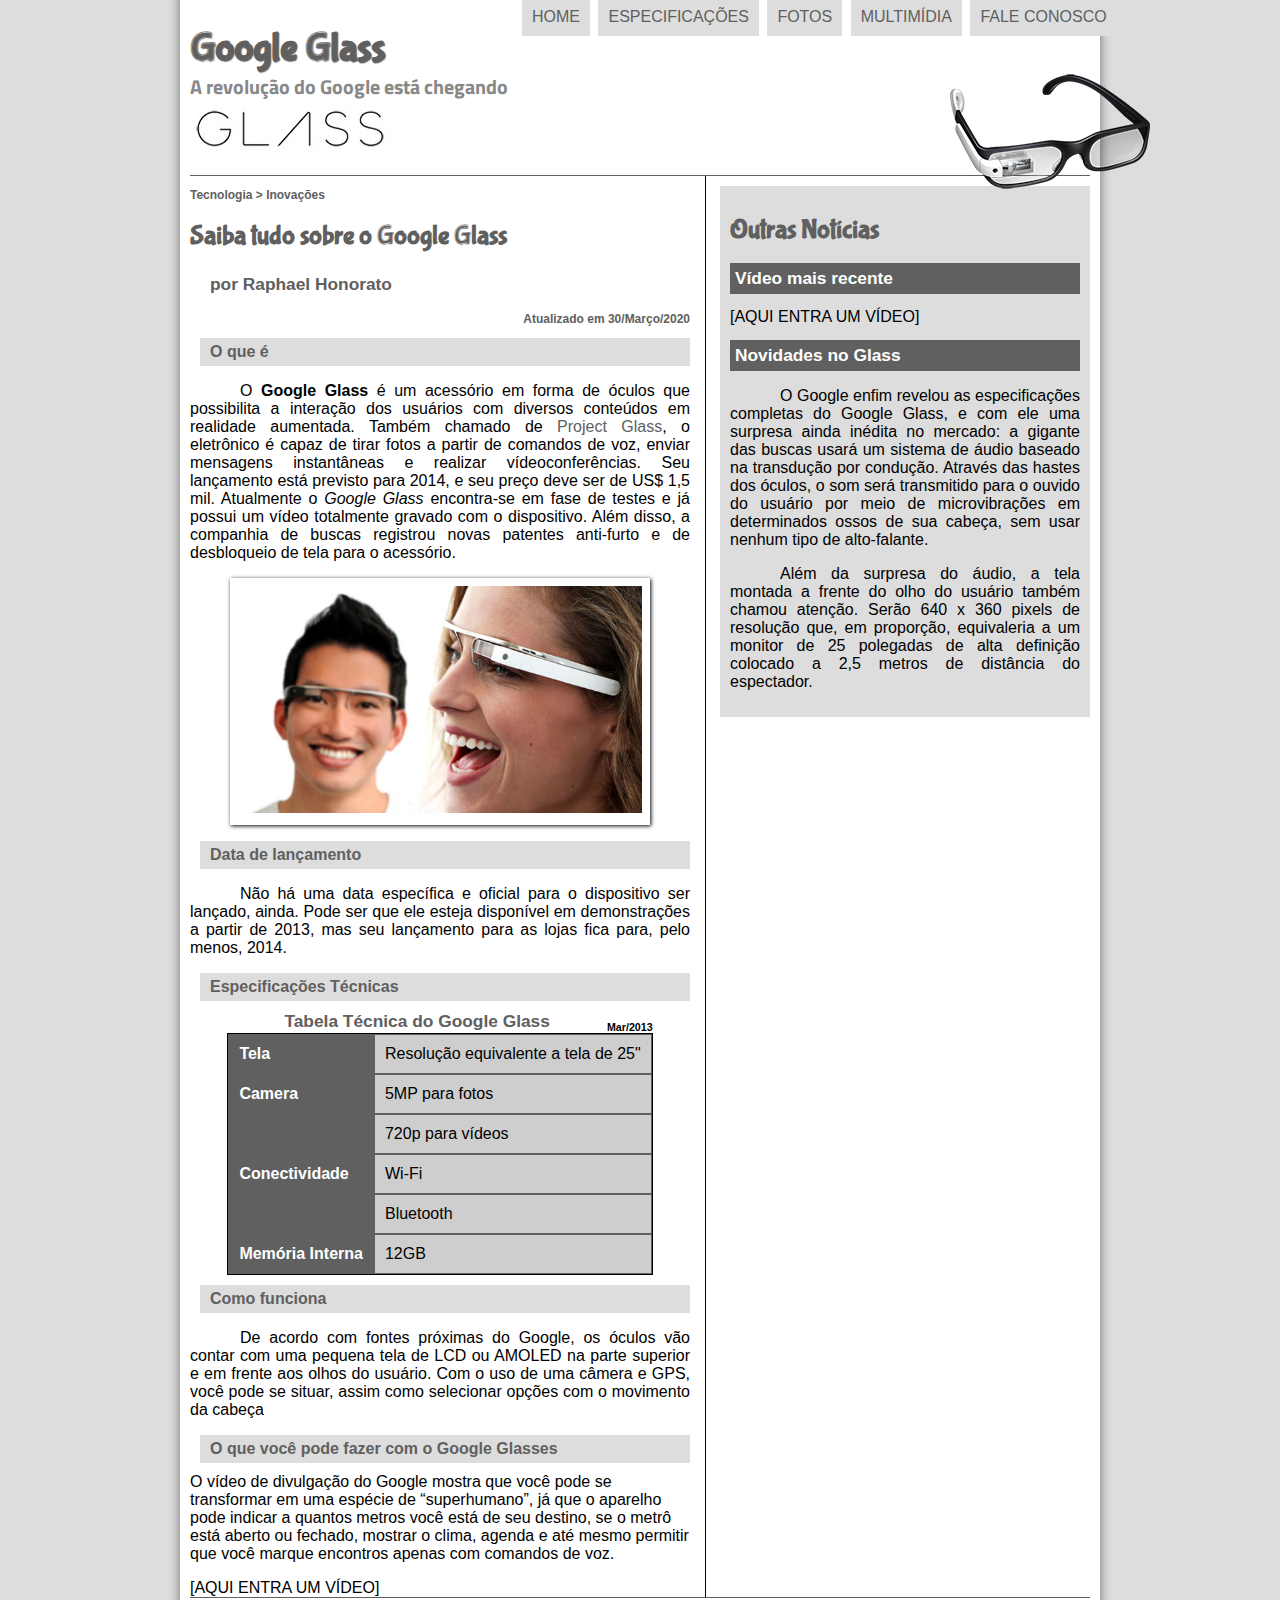
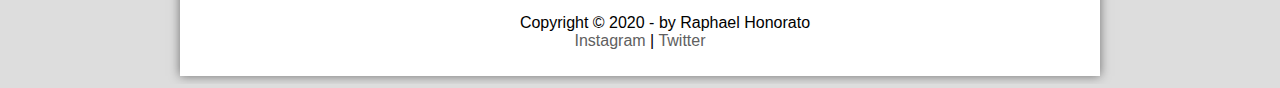
==== index.html @ 1eab20ca "apliquei os if's" ====
<!DOCTYPE html>
<html lang="pt-br" xmlns="http://www.w3.org/1999/html">
<head>
    <meta charset="UTF-8"/>
    <title>Tudo sobre Google Glass</title>
    <link rel="stylesheet" href="_css/estilo.css">
</head>
<body>
<div id="interface">
    <header id="cabecalho">
    <hgroup>
    <h1>Google Glass</h1>
    <h2>A revolução do Google está chegando</h2>
    </hgroup>
    <img id="icone" src="_imagens/glass-oculos-preto-peq.png"/>
<nav id="menu">
    <h1>Menu Principal</h1>
    <ul type="disc">
    <li><a href="index.html">Home</a></li>
    <li><a href="specs.html">Especificações</a></li>
    <li><a href="fotos.html">Fotos</a></li>
    <li><a href="multimidia.html">Multimídia</a></li>
    <li><a href="fale-conosco.html">Fale conosco</a></li>
    </ul>
</nav>
    </header>
    <section id="corpo">
    <article id="noticia-principal">
        <header id="cabecalho-de-artigo">
    <hgroup>
    <h3>Tecnologia > Inovações</h3>
    <h1>Saiba tudo sobre o Google Glass</h1>
    <h2>por Raphael Honorato</h2>
    <h3 class="direita">Atualizado em 30/Março/2020</h3>
    </hgroup>
        </header>

    <h2>O que é</h2>
    <p> O <span style="font-weight: 800">Google Glass</span> é um acessório em forma de óculos que possibilita a interação dos usuários com diversos conteúdos em realidade aumentada. Também chamado de <a href="http://google.com/glass/" target="_blank">Project Glass</a>, o eletrônico é capaz de tirar fotos a partir de comandos de voz, enviar mensagens instantâneas e realizar vídeo&shy;confe&shy;rên&shy;cias. Seu lançamento está previsto para 2014, e seu preço deve ser de US$ 1,5 mil. Atualmente o <em>Google Glass</em> encontra-se em fase de testes e já possui um vídeo totalmente gravado com o dispositivo. Além disso, a companhia de buscas registrou novas patentes anti-furto e de desbloqueio de tela para o acessório.</p>

    <figure class="foto-legenda">
        <img src="_imagens/glass-quadro-homem-mulher.jpg"/>
        <figcaption>
            <h1>Google Glass</h1>
            <h3>Uma nova maneira de ver o mundo</h3>
        </figcaption>
    </figure>

    <h2>Data de lançamento</h2>
    <p>Não há uma data específica e oficial para o dispositivo ser lançado, ainda. Pode ser que ele esteja disponível em demonstrações a partir de 2013, mas seu lançamento para as lojas fica para, pelo menos, 2014.</p>

    <h2>Especificações Técnicas</h2>
<table id="tabelaspec">
    <caption>Tabela Técnica do Google Glass <span>Mar/2013</span></caption>
    <tr><td class="ce">Tela</td><td class="cd">Resolução equivalente a tela de 25"</td></tr>
    <tr><td rowspan="2" class="ce">Camera</td><td class="cd">5MP para fotos</td></tr>
    <tr><td class="cd">720p para vídeos</td></tr>
    <tr><td rowspan="2" class="ce">Conectividade</td><td class="cd">Wi-Fi</td></tr>
    <tr><td class="cd">Bluetooth</td></tr>
    <tr><td class="ce">Memória Interna</td><td class="cd">12GB</td></tr>
</table>
    <h2>Como funciona</h2>
    <p>De acordo com fontes próximas do Google, os óculos vão contar com uma pequena tela de LCD ou AMOLED na parte superior e em frente aos olhos do usuário. Com o uso de uma câmera e GPS, você pode se situar, assim como selecionar opções com o movimento da cabeça</p>

    <h2>O que você pode fazer com o Google Glasses</h2>
    O vídeo de divulgação do Google mostra que você pode se transformar em uma espécie de “super&shy;humano”, já que o aparelho pode indicar a quantos metros você está de seu destino, se o metrô está aberto ou fechado, mostrar o clima, agenda e até mesmo permitir que você marque encontros apenas com comandos de voz.</p>

[AQUI ENTRA UM VÍDEO]
    </article>
    </section>
    <aside id="lateral">
    <h1>Outras Notícias</h1>
    <h2>Vídeo mais recente</h2>

[AQUI ENTRA UM VÍDEO]

<h2>Novidades no Glass</h2>
<p>O Google enfim revelou as especificações completas do Google Glass, e com ele uma surpresa ainda inédita no mercado: a gigante das buscas usará um sistema de áudio baseado na transdução por condução. Através das hastes dos óculos, o som será transmitido para o ouvido do usuário por meio de microvibrações em determinados ossos de sua cabeça, sem usar nenhum tipo de alto-falante.</p>

<p>Além da surpresa do áudio, a tela montada a frente do olho do usuário também chamou atenção. Serão 640 x 360 pixels de resolução que, em proporção, equivaleria a um monitor de 25 polegadas de alta definição colocado a 2,5 metros de distância do espectador.</p>
    </aside>
    <footer id="rodape">
    <p>Copyright &copy; 2020 - by Raphael Honorato <br/>
        <a href=" https://www.instagram.com/raphahonoratoo" target="_blank">Instagram</a> | <a href="https://twitter.com/hrapha_" target="_blank">Twitter</a></p>
    </footer>
</div>
</body>
</html>
---- _css/estilo.css ----
@charset "UTF-8";
@import url('https://fonts.googleapis.com/css?family=Titillium+Web&display=swap');
@font-face {
    font-family: 'FonteLogo';
    src: url("../_fonts/bubblegum-sans-regular.otf");
}

body {
    background-color: #dddddd;
    color: rgba(0,0,0,1);
    font-family: Arial,sans-serif;
}

div#interface {
    width: 900px;
    background-color: #ffffff;
    margin: -20px auto 0px auto;
    box-shadow: 0px 0px 10px rgba(0,0,0,.5);
    padding: 10px;
}
p {
    text-align: justify;
    text-indent: 50px;
}

a {
    color: #606060;
    text-decoration: none;
}

a:hover {
    text-decoration: underline;
}
header#cabecalho img#icone {
    position: absolute;
    left: 950px;
    top: 70px;
}

header#cabecalho {
    border-bottom: 1px #606060 solid;
    height: 150px;
    background: url("../_imagens/glass-logo-peq.jpg") no-repeat 0px 80px;
}

header#cabecalho h1 {
    font-family: 'FonteLogo', sans-serif;
    font-size: 30pt;
    color: #606060;
    text-shadow: 1px 1px 1px rgba(0,0,0,.6);
    padding: 0px;
    margin-bottom: 0px;
}

header#cabecalho h2 {
    font-family: 'Titillium Web', sans-serif;
    color: #888888;
    font-size: 15pt;
    padding: 0px;
    margin-top: 0px;
}

/* Formatação de imagens com legendas */

figure.foto-legenda {
        position: relative;
        border: 8px solid white;
        box-shadow: 1px 1px 4px black;
}

figure.foto-legenda img{
    width: 100%;
    height: 100%;
}

figure.foto-legenda figcaption {
    opacity: 0;
    position: absolute;
    top: 0px;
    background-color: rgba(0,0,0,.4);
    color: white;
    width: 100%;
    height: 100%;
    padding: 10px;
    box-sizing: border-box;
    transition: opacity 1s;
}

figure.foto-legenda:hover figcaption{
    opacity: 1;
}

/*Formatação do Menu */

nav#menu{
    display: block;
}

nav#menu ul{
    list-style: none;
    text-transform: uppercase;
    position: absolute;
    top: -20px;
    left: 480px;
}

nav#menu li{
    display: inline-block;
    background-color: #dddddd;
    padding: 10px;
    margin: 2px;
    transition: background-color 1s;
}

nav#menu li:hover {
    background-color: #606060;
}

nav#menu h1 {
    display: none;
}

section#corpo {
    display: block;
    width: 500px;
    float: left;
    border-right: 1px solid ;
    padding-right: 15px;
}

article#noticia-principal  h2{
    font-size: 12pt;
    color: #606060;
    background-color: #dddddd;
    padding: 5px 0px 5px 10px;
    margin: 10px 0px 10px 10px;
}

header#cabecalho-de-artigo h1{
    font-family: FonteLogo,sans-serif;
    font-size: 20pt;
    color: #606060;
}

header#cabecalho-de-artigo h2 {
    font-size: 13pt;
    color: cecece;
    background-color: #ffffff;
    margin-bottom: 0px;
    margin-top: 0px;
}

.direita {
    text-align: right;
}

header#cabecalho-de-artigo h3 {
    font-size: 12px;
    color: #606060;
}
table#tabelaspec {
    border: 1px solid ;
    border-spacing: 0px;
    margin-left: auto;
    margin-right: auto;

}

table#tabelaspec td{
    border: 1px  solid #606060;
    padding: 10px;
    vertical-align: middle;

}

table#tabelaspec td.ce {
    color: #ffffff;
    background-color: #606060;
    vertical-align: top;
    font-weight: bold;
}

table#tabelaspec td.cd {
    background-color: #cecece;
}

table#tabelaspec caption{
    color: #606060;
    font-size: 13pt;
    font-weight: bolder;
}

table#tabelaspec caption span {
    display: block;
    float: right;
    color: #000000;
    font-size: 8pt;
    margin-top: 10px;
}

aside#lateral {
    display: block;
    width: 350px;
    float: right;
    padding: 10px;
    margin-top: 10px;
    box-shadowr: 2px 2px 2px rgba (0,0,0,.5);
    background-color: #dddddd;
}

aside#lateral h1 {
    font-family: FonteLogo,sans-serif;
    font-size: 20pt;
    color: #606060;
}

aside#lateral h2 {
    background-color: #606060;
    font-size: 13pt;
    padding: 5px;
    color: #ffffff;
}
footer#rodape {
    clear: both;
    border-top: 1px solid #606060;
}

footer#rodape p {
    text-align: center;
}
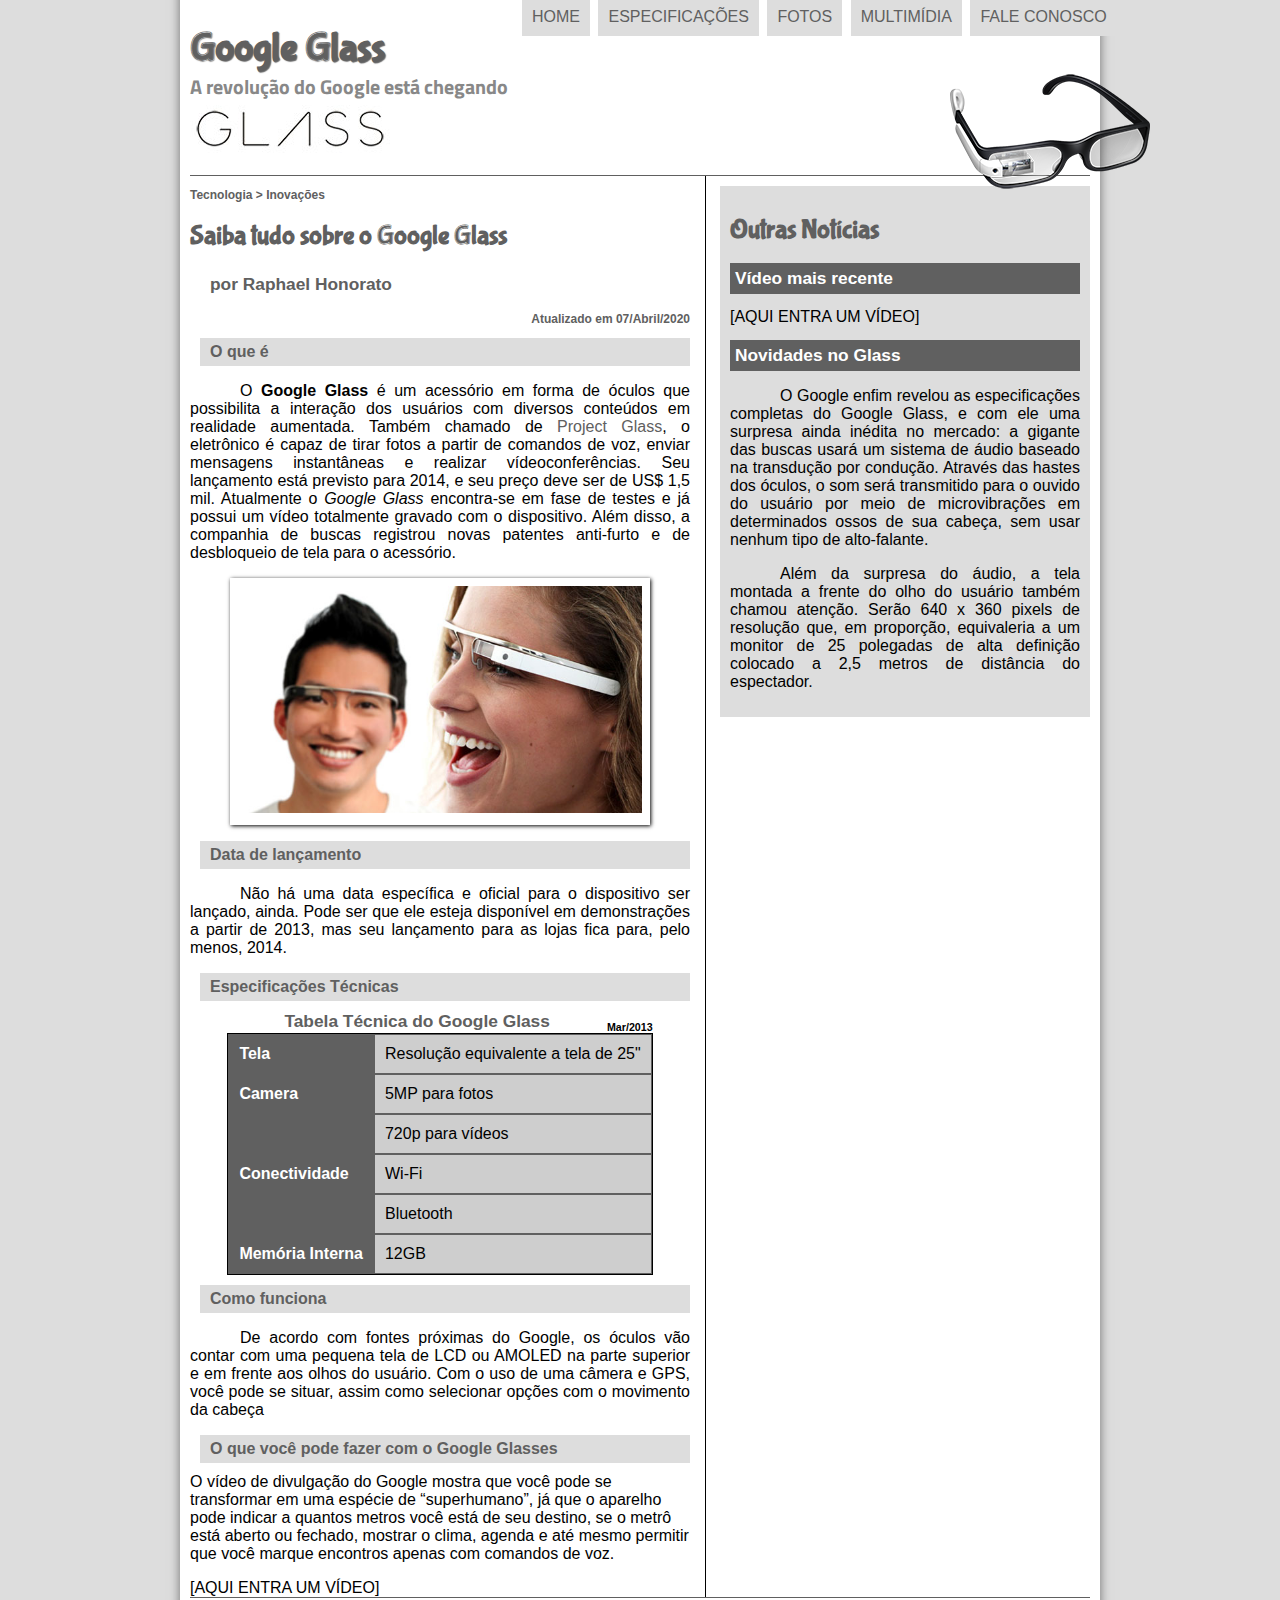
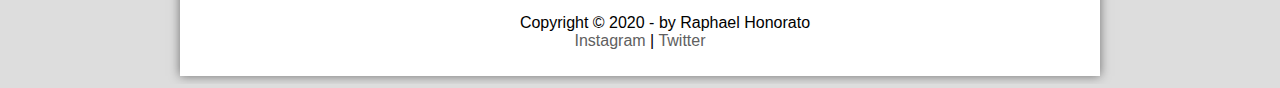
==== commit 2f89120c: "deixei mais bunitinhuu" ====
--- a/index.html
+++ b/index.html
@@ -5,6 +5,7 @@
     <title>Tudo sobre Google Glass</title>
     <link rel="stylesheet" href="_css/estilo.css">
 </head>
+<script language="javascript" src="_javascript/funcoes.js"></script>
 <body>
 <div id="interface">
     <header id="cabecalho">
@@ -16,11 +17,11 @@
 <nav id="menu">
     <h1>Menu Principal</h1>
     <ul type="disc">
-    <li><a href="index.html">Home</a></li>
-    <li><a href="specs.html">Especificações</a></li>
-    <li><a href="fotos.html">Fotos</a></li>
-    <li><a href="multimidia.html">Multimídia</a></li>
-    <li><a href="fale-conosco.html">Fale conosco</a></li>
+    <li onmouseover="mudaFoto('_imagens/home.png')" onmouseout="mudaFoto('_imagens/glass-oculos-preto-peq.png')"><a href="index.html">Home</a></li>
+    <li onmouseover = "mudaFoto('_imagens/especificacoes.png')" onmouseout = "mudaFoto ('_imagens/glass-oculos-preto-peq.png')"><a href="specs.html">Especificações</a></li>
+    <li onmouseover = "mudaFoto('_imagens/fotos.png')" onmouseout = "mudaFoto ('_imagens/glass-oculos-preto-peq.png')"><a href="fotos.html">Fotos</a></li>
+    <li onmouseover = "mudaFoto('_imagens/multimidia.png')" onmouseout = "mudaFoto ('_imagens/glass-oculos-preto-peq.png')"><a href="multimidia.html">Multimídia</a></li>
+    <li onmouseover = "mudaFoto('_imagens/contato.png')" onmouseout = "mudaFoto ('_imagens/glass-oculos-preto-peq.png')"><a href="fale-conosco.html">Fale conosco</a></li>
     </ul>
 </nav>
     </header>
@@ -31,7 +32,7 @@
     <h3>Tecnologia > Inovações</h3>
     <h1>Saiba tudo sobre o Google Glass</h1>
     <h2>por Raphael Honorato</h2>
-    <h3 class="direita">Atualizado em 30/Março/2020</h3>
+    <h3 class="direita">Atualizado em 07/Abril/2020</h3>
     </hgroup>
         </header>
 
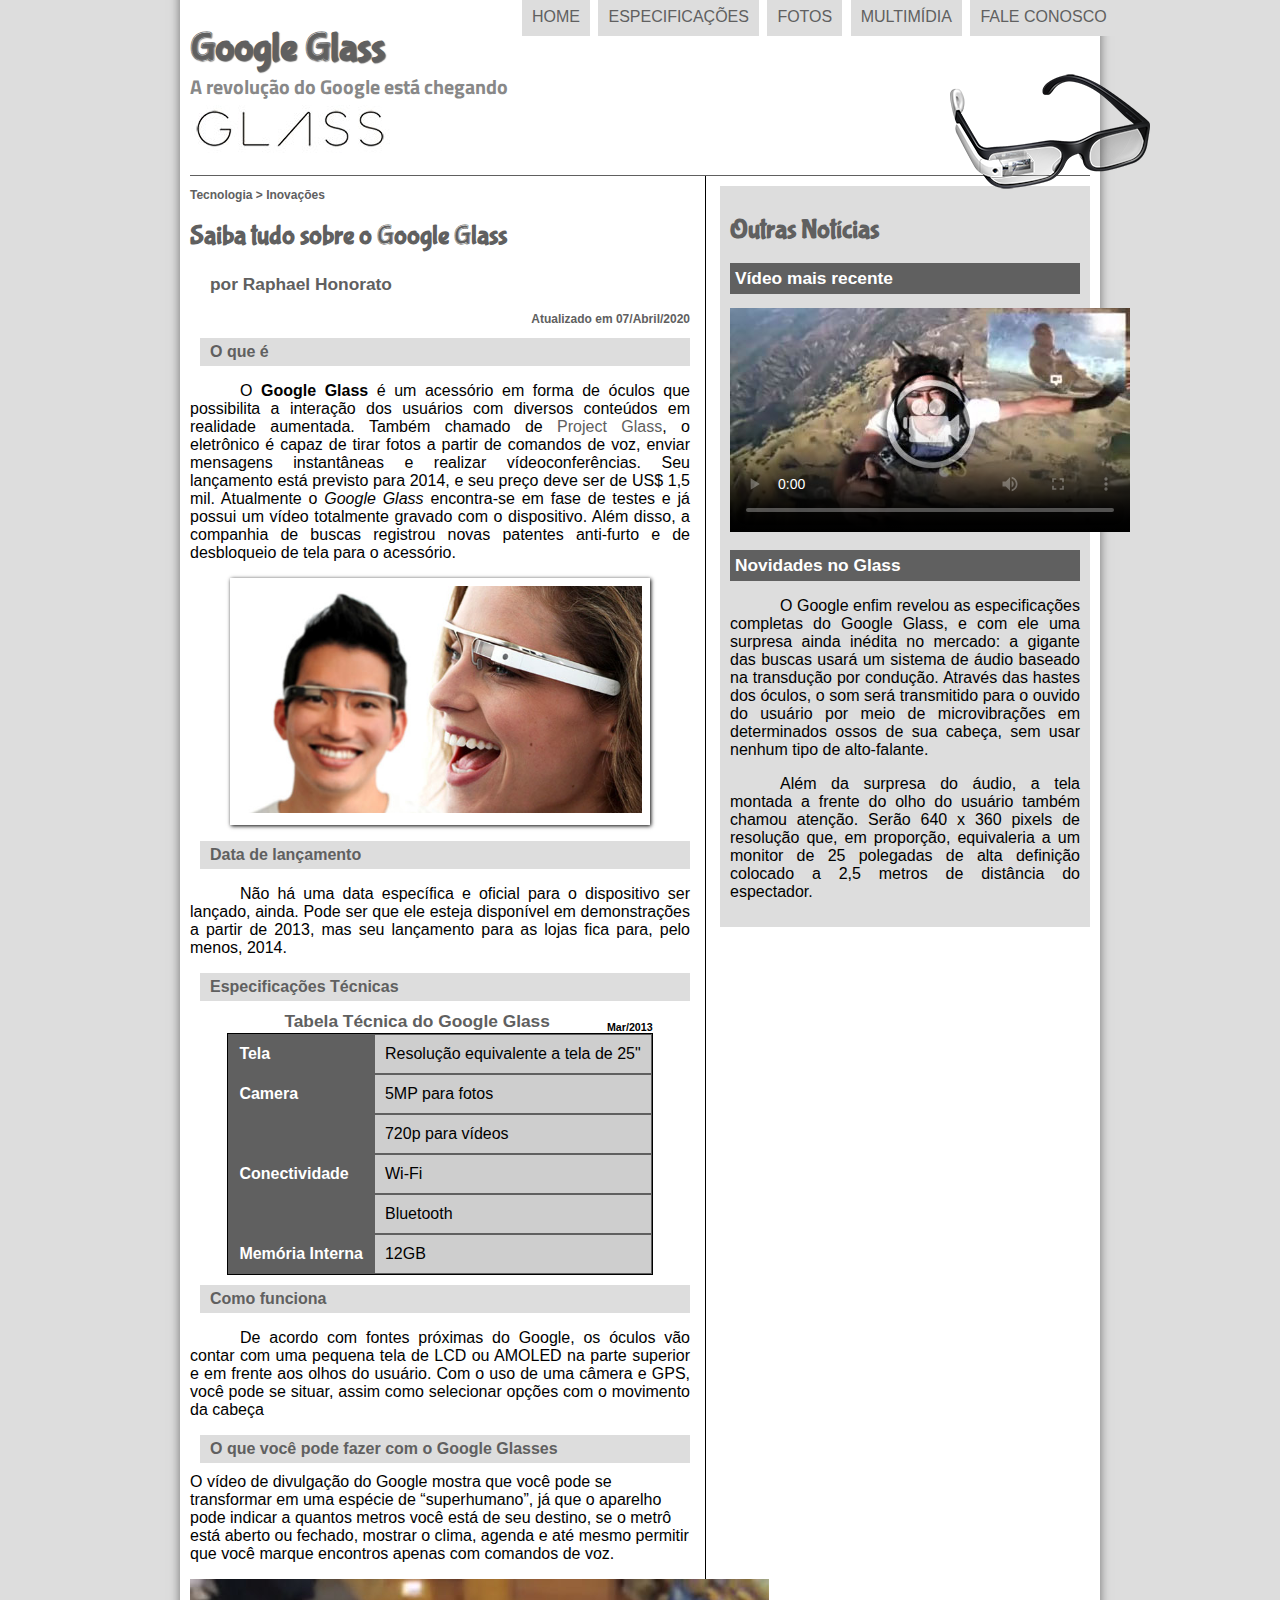
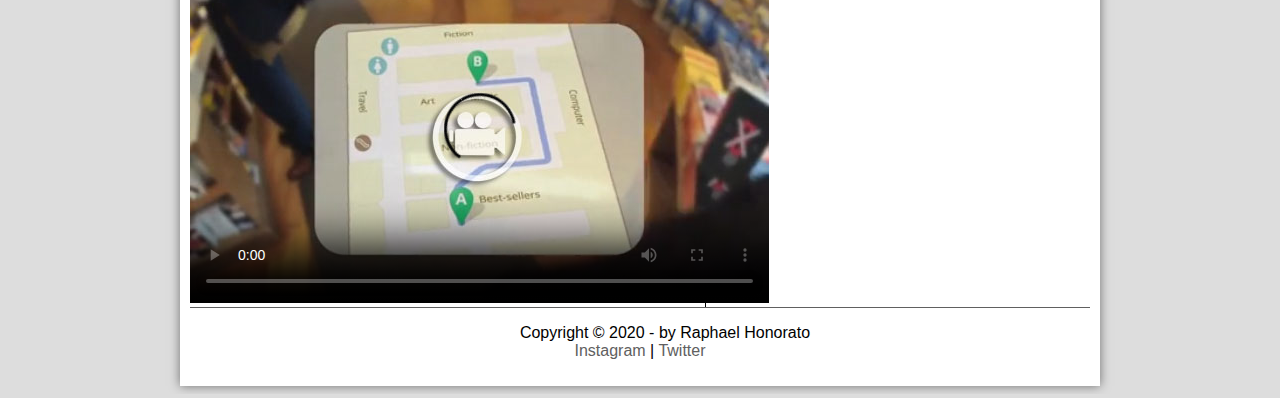
==== commit 52621b03: "Adicionei videos" ====
--- a/index.html
+++ b/index.html
@@ -1,5 +1,5 @@
 <!DOCTYPE html>
-<html lang="pt-br" xmlns="http://www.w3.org/1999/html">
+<html lang="pt-br">
 <head>
     <meta charset="UTF-8"/>
     <title>Tudo sobre Google Glass</title>
@@ -27,7 +27,7 @@
     </header>
     <section id="corpo">
     <article id="noticia-principal">
-        <header id="cabecalho-de-artigo">
+        <header id="cabecalho-artigo">
     <hgroup>
     <h3>Tecnologia > Inovações</h3>
     <h1>Saiba tudo sobre o Google Glass</h1>
@@ -65,15 +65,23 @@
 
     <h2>O que você pode fazer com o Google Glasses</h2>
     O vídeo de divulgação do Google mostra que você pode se transformar em uma espécie de “super&shy;humano”, já que o aparelho pode indicar a quantos metros você está de seu destino, se o metrô está aberto ou fechado, mostrar o clima, agenda e até mesmo permitir que você marque encontros apenas com comandos de voz.</p>
-
-[AQUI ENTRA UM VÍDEO]
+    <div id="primeiro-video">
+    <video id="filme" controls="controls" poster="_imagens/video-mini01.jpg">
+        <source src="_media/how-it-feels.mp4" type="video/mp4"/>
+        <source src="_media/how-it-feels.webmsd.webm" type="video/webm"/>
+        </video>
+        </div>
     </article>
     </section>
     <aside id="lateral">
     <h1>Outras Notícias</h1>
     <h2>Vídeo mais recente</h2>
 
-[AQUI ENTRA UM VÍDEO]
+<video id="filme" controls="controls" poster="_imagens/video-mini02.jpg">
+    <source src="_media/one-day.mp4" type="video/mp4"/>
+    <source src="_media/one-day.webmsd.webm" type="video/webm">
+</video>
+
 
 <h2>Novidades no Glass</h2>
 <p>O Google enfim revelou as especificações completas do Google Glass, e com ele uma surpresa ainda inédita no mercado: a gigante das buscas usará um sistema de áudio baseado na transdução por condução. Através das hastes dos óculos, o som será transmitido para o ouvido do usuário por meio de microvibrações em determinados ossos de sua cabeça, sem usar nenhum tipo de alto-falante.</p>
--- a/_css/estilo.css
+++ b/_css/estilo.css
@@ -136,13 +136,13 @@
     margin: 10px 0px 10px 10px;
 }
 
-header#cabecalho-de-artigo h1{
+header#cabecalho-artigo h1{
     font-family: FonteLogo,sans-serif;
     font-size: 20pt;
     color: #606060;
 }
 
-header#cabecalho-de-artigo h2 {
+header#cabecalho-artigo h2 {
     font-size: 13pt;
     color: cecece;
     background-color: #ffffff;
@@ -154,7 +154,7 @@
     text-align: right;
 }
 
-header#cabecalho-de-artigo h3 {
+header#cabecalho-artigo h3 {
     font-size: 12px;
     color: #606060;
 }
@@ -204,7 +204,7 @@
     float: right;
     padding: 10px;
     margin-top: 10px;
-    box-shadowr: 2px 2px 2px rgba (0,0,0,.5);
+    box-shadow: 2px 2px 2px rgba (0,0,0,.5);
     background-color: #dddddd;
 }
 
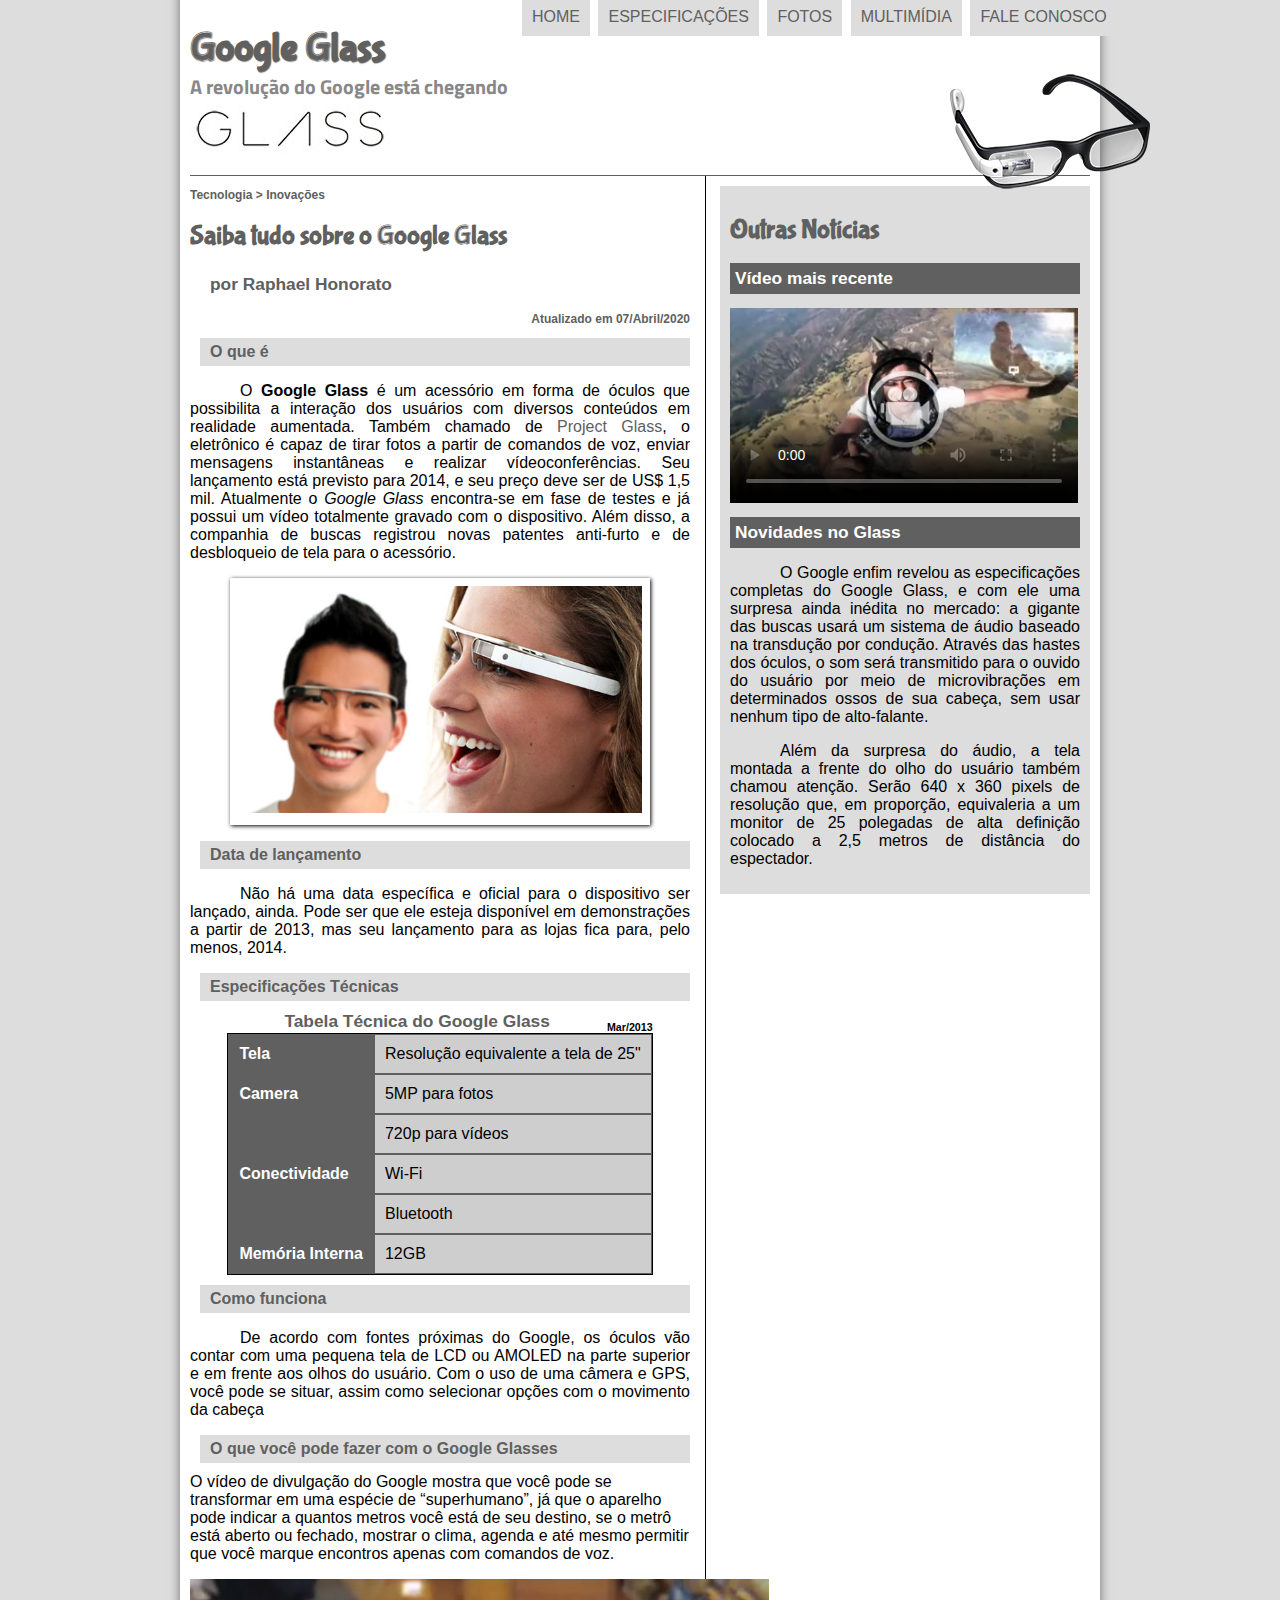
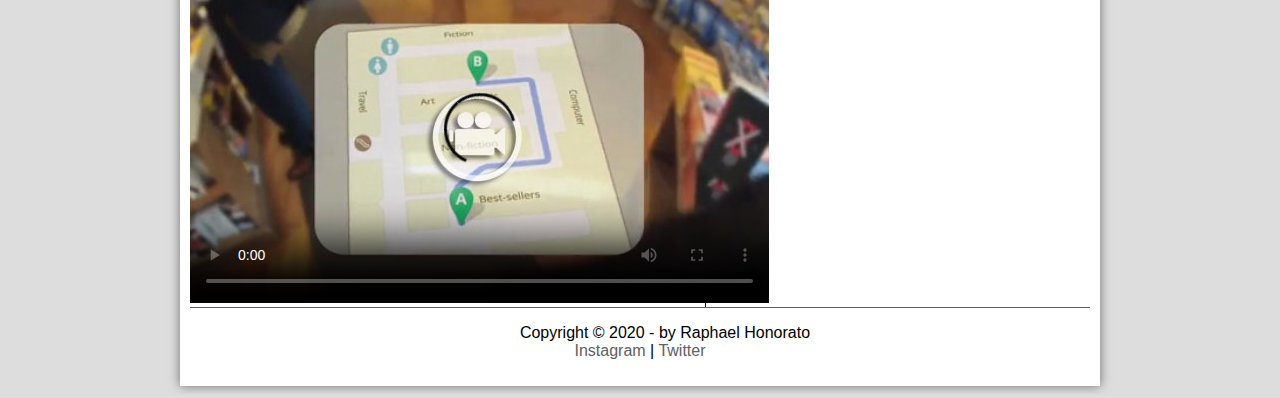
==== commit 7e755f73: "ajustes finais" ====
--- a/index.html
+++ b/index.html
@@ -1,97 +1,145 @@
 <!DOCTYPE html>
 <html lang="pt-br">
+
 <head>
-    <meta charset="UTF-8"/>
+    <meta charset="UTF-8" />
     <title>Tudo sobre Google Glass</title>
     <link rel="stylesheet" href="_css/estilo.css">
 </head>
 <script language="javascript" src="_javascript/funcoes.js"></script>
+
 <body>
-<div id="interface">
-    <header id="cabecalho">
-    <hgroup>
-    <h1>Google Glass</h1>
-    <h2>A revolução do Google está chegando</h2>
-    </hgroup>
-    <img id="icone" src="_imagens/glass-oculos-preto-peq.png"/>
-<nav id="menu">
-    <h1>Menu Principal</h1>
-    <ul type="disc">
-    <li onmouseover="mudaFoto('_imagens/home.png')" onmouseout="mudaFoto('_imagens/glass-oculos-preto-peq.png')"><a href="index.html">Home</a></li>
-    <li onmouseover = "mudaFoto('_imagens/especificacoes.png')" onmouseout = "mudaFoto ('_imagens/glass-oculos-preto-peq.png')"><a href="specs.html">Especificações</a></li>
-    <li onmouseover = "mudaFoto('_imagens/fotos.png')" onmouseout = "mudaFoto ('_imagens/glass-oculos-preto-peq.png')"><a href="fotos.html">Fotos</a></li>
-    <li onmouseover = "mudaFoto('_imagens/multimidia.png')" onmouseout = "mudaFoto ('_imagens/glass-oculos-preto-peq.png')"><a href="multimidia.html">Multimídia</a></li>
-    <li onmouseover = "mudaFoto('_imagens/contato.png')" onmouseout = "mudaFoto ('_imagens/glass-oculos-preto-peq.png')"><a href="fale-conosco.html">Fale conosco</a></li>
-    </ul>
-</nav>
-    </header>
-    <section id="corpo">
-    <article id="noticia-principal">
-        <header id="cabecalho-artigo">
-    <hgroup>
-    <h3>Tecnologia > Inovações</h3>
-    <h1>Saiba tudo sobre o Google Glass</h1>
-    <h2>por Raphael Honorato</h2>
-    <h3 class="direita">Atualizado em 07/Abril/2020</h3>
-    </hgroup>
+    <div id="interface">
+        <header id="cabecalho">
+            <hgroup>
+                <h1>Google Glass</h1>
+                <h2>A revolução do Google está chegando</h2>
+            </hgroup>
+            <img id="icone" src="_imagens/glass-oculos-preto-peq.png" />
+            <nav id="menu">
+                <h1>Menu Principal</h1>
+                <ul type="disc">
+                    <li onmouseover="mudaFoto('_imagens/home.png')"
+                        onmouseout="mudaFoto('_imagens/glass-oculos-preto-peq.png')"><a href="index.html">Home</a></li>
+                    <li onmouseover="mudaFoto('_imagens/especificacoes.png')"
+                        onmouseout="mudaFoto ('_imagens/glass-oculos-preto-peq.png')"><a
+                            href="specs.html">Especificações</a></li>
+                    <li onmouseover="mudaFoto('_imagens/fotos.png')"
+                        onmouseout="mudaFoto ('_imagens/glass-oculos-preto-peq.png')"><a href="fotos.html">Fotos</a>
+                    </li>
+                    <li onmouseover="mudaFoto('_imagens/multimidia.png')"
+                        onmouseout="mudaFoto ('_imagens/glass-oculos-preto-peq.png')"><a
+                            href="multimidia.html">Multimídia</a></li>
+                    <li onmouseover="mudaFoto('_imagens/contato.png')"
+                        onmouseout="mudaFoto ('_imagens/glass-oculos-preto-peq.png')"><a href="fale-conosco.html">Fale
+                            conosco</a></li>
+                </ul>
+            </nav>
         </header>
+        <section id="corpo">
+            <article id="noticia-principal">
+                <header id="cabecalho-artigo">
+                    <hgroup>
+                        <h3>Tecnologia > Inovações</h3>
+                        <h1>Saiba tudo sobre o Google Glass</h1>
+                        <h2>por Raphael Honorato</h2>
+                        <h3 class="direita">Atualizado em 07/Abril/2020</h3>
+                    </hgroup>
+                </header>
 
-    <h2>O que é</h2>
-    <p> O <span style="font-weight: 800">Google Glass</span> é um acessório em forma de óculos que possibilita a interação dos usuários com diversos conteúdos em realidade aumentada. Também chamado de <a href="http://google.com/glass/" target="_blank">Project Glass</a>, o eletrônico é capaz de tirar fotos a partir de comandos de voz, enviar mensagens instantâneas e realizar vídeo&shy;confe&shy;rên&shy;cias. Seu lançamento está previsto para 2014, e seu preço deve ser de US$ 1,5 mil. Atualmente o <em>Google Glass</em> encontra-se em fase de testes e já possui um vídeo totalmente gravado com o dispositivo. Além disso, a companhia de buscas registrou novas patentes anti-furto e de desbloqueio de tela para o acessório.</p>
+                <h2>O que é</h2>
+                <p> O <span style="font-weight: 800">Google Glass</span> é um acessório em forma de óculos que
+                    possibilita a interação dos usuários com diversos conteúdos em realidade aumentada. Também chamado
+                    de <a href="http://google.com/glass/" target="_blank">Project Glass</a>, o eletrônico é capaz de
+                    tirar fotos a partir de comandos de voz, enviar mensagens instantâneas e realizar
+                    vídeo&shy;confe&shy;rên&shy;cias. Seu lançamento está previsto para 2014, e seu preço deve ser de
+                    US$ 1,5 mil. Atualmente o <em>Google Glass</em> encontra-se em fase de testes e já possui um vídeo
+                    totalmente gravado com o dispositivo. Além disso, a companhia de buscas registrou novas patentes
+                    anti-furto e de desbloqueio de tela para o acessório.</p>
 
-    <figure class="foto-legenda">
-        <img src="_imagens/glass-quadro-homem-mulher.jpg"/>
-        <figcaption>
-            <h1>Google Glass</h1>
-            <h3>Uma nova maneira de ver o mundo</h3>
-        </figcaption>
-    </figure>
+                <figure class="foto-legenda">
+                    <img src="_imagens/glass-quadro-homem-mulher.jpg" />
+                    <figcaption>
+                        <h1>Google Glass</h1>
+                        <h3>Uma nova maneira de ver o mundo</h3>
+                    </figcaption>
+                </figure>
 
-    <h2>Data de lançamento</h2>
-    <p>Não há uma data específica e oficial para o dispositivo ser lançado, ainda. Pode ser que ele esteja disponível em demonstrações a partir de 2013, mas seu lançamento para as lojas fica para, pelo menos, 2014.</p>
+                <h2>Data de lançamento</h2>
+                <p>Não há uma data específica e oficial para o dispositivo ser lançado, ainda. Pode ser que ele esteja
+                    disponível em demonstrações a partir de 2013, mas seu lançamento para as lojas fica para, pelo
+                    menos, 2014.</p>
 
-    <h2>Especificações Técnicas</h2>
-<table id="tabelaspec">
-    <caption>Tabela Técnica do Google Glass <span>Mar/2013</span></caption>
-    <tr><td class="ce">Tela</td><td class="cd">Resolução equivalente a tela de 25"</td></tr>
-    <tr><td rowspan="2" class="ce">Camera</td><td class="cd">5MP para fotos</td></tr>
-    <tr><td class="cd">720p para vídeos</td></tr>
-    <tr><td rowspan="2" class="ce">Conectividade</td><td class="cd">Wi-Fi</td></tr>
-    <tr><td class="cd">Bluetooth</td></tr>
-    <tr><td class="ce">Memória Interna</td><td class="cd">12GB</td></tr>
-</table>
-    <h2>Como funciona</h2>
-    <p>De acordo com fontes próximas do Google, os óculos vão contar com uma pequena tela de LCD ou AMOLED na parte superior e em frente aos olhos do usuário. Com o uso de uma câmera e GPS, você pode se situar, assim como selecionar opções com o movimento da cabeça</p>
+                <h2>Especificações Técnicas</h2>
+                <table id="tabelaspec">
+                    <caption>Tabela Técnica do Google Glass <span>Mar/2013</span></caption>
+                    <tr>
+                        <td class="ce">Tela</td>
+                        <td class="cd">Resolução equivalente a tela de 25"</td>
+                    </tr>
+                    <tr>
+                        <td rowspan="2" class="ce">Camera</td>
+                        <td class="cd">5MP para fotos</td>
+                    </tr>
+                    <tr>
+                        <td class="cd">720p para vídeos</td>
+                    </tr>
+                    <tr>
+                        <td rowspan="2" class="ce">Conectividade</td>
+                        <td class="cd">Wi-Fi</td>
+                    </tr>
+                    <tr>
+                        <td class="cd">Bluetooth</td>
+                    </tr>
+                    <tr>
+                        <td class="ce">Memória Interna</td>
+                        <td class="cd">12GB</td>
+                    </tr>
+                </table>
+                <h2>Como funciona</h2>
+                <p>De acordo com fontes próximas do Google, os óculos vão contar com uma pequena tela de LCD ou AMOLED
+                    na parte superior e em frente aos olhos do usuário. Com o uso de uma câmera e GPS, você pode se
+                    situar, assim como selecionar opções com o movimento da cabeça</p>
 
-    <h2>O que você pode fazer com o Google Glasses</h2>
-    O vídeo de divulgação do Google mostra que você pode se transformar em uma espécie de “super&shy;humano”, já que o aparelho pode indicar a quantos metros você está de seu destino, se o metrô está aberto ou fechado, mostrar o clima, agenda e até mesmo permitir que você marque encontros apenas com comandos de voz.</p>
-    <div id="primeiro-video">
-    <video id="filme" controls="controls" poster="_imagens/video-mini01.jpg">
-        <source src="_media/how-it-feels.mp4" type="video/mp4"/>
-        <source src="_media/how-it-feels.webmsd.webm" type="video/webm"/>
-        </video>
-        </div>
-    </article>
-    </section>
-    <aside id="lateral">
-    <h1>Outras Notícias</h1>
-    <h2>Vídeo mais recente</h2>
+                <h2>O que você pode fazer com o Google Glasses</h2>
+                O vídeo de divulgação do Google mostra que você pode se transformar em uma espécie de
+                “super&shy;humano”, já que o aparelho pode indicar a quantos metros você está de seu destino, se o metrô
+                está aberto ou fechado, mostrar o clima, agenda e até mesmo permitir que você marque encontros apenas
+                com comandos de voz.</p>
+                <div id="primeiro-video">
+                    <video id="filme" controls="controls" poster="_imagens/video-mini01.jpg">
+                        <source src="_media/how-it-feels.mp4" type="video/mp4" />
+                        <source src="_media/how-it-feels.webmsd.webm" type="video/webm" />
+                    </video>
+                </div>
+            </article>
+        </section>
+        <aside id="lateral">
+            <h1>Outras Notícias</h1>
+            <h2>Vídeo mais recente</h2>
 
-<video id="filme" controls="controls" poster="_imagens/video-mini02.jpg">
-    <source src="_media/one-day.mp4" type="video/mp4"/>
-    <source src="_media/one-day.webmsd.webm" type="video/webm">
-</video>
+            <video id="filme-direita" controls="controls" poster="_imagens/video-mini02.jpg">
+                <source src="_media/one-day.mp4" type="video/mp4" />
+                <source src="_media/one-day.webmsd.webm" type="video/webm">
+            </video>
 
 
-<h2>Novidades no Glass</h2>
-<p>O Google enfim revelou as especificações completas do Google Glass, e com ele uma surpresa ainda inédita no mercado: a gigante das buscas usará um sistema de áudio baseado na transdução por condução. Através das hastes dos óculos, o som será transmitido para o ouvido do usuário por meio de microvibrações em determinados ossos de sua cabeça, sem usar nenhum tipo de alto-falante.</p>
+            <h2>Novidades no Glass</h2>
+            <p>O Google enfim revelou as especificações completas do Google Glass, e com ele uma surpresa ainda inédita
+                no mercado: a gigante das buscas usará um sistema de áudio baseado na transdução por condução. Através
+                das hastes dos óculos, o som será transmitido para o ouvido do usuário por meio de microvibrações em
+                determinados ossos de sua cabeça, sem usar nenhum tipo de alto-falante.</p>
 
-<p>Além da surpresa do áudio, a tela montada a frente do olho do usuário também chamou atenção. Serão 640 x 360 pixels de resolução que, em proporção, equivaleria a um monitor de 25 polegadas de alta definição colocado a 2,5 metros de distância do espectador.</p>
-    </aside>
-    <footer id="rodape">
-    <p>Copyright &copy; 2020 - by Raphael Honorato <br/>
-        <a href=" https://www.instagram.com/raphahonoratoo" target="_blank">Instagram</a> | <a href="https://twitter.com/hrapha_" target="_blank">Twitter</a></p>
-    </footer>
-</div>
+            <p>Além da surpresa do áudio, a tela montada a frente do olho do usuário também chamou atenção. Serão 640 x
+                360 pixels de resolução que, em proporção, equivaleria a um monitor de 25 polegadas de alta definição
+                colocado a 2,5 metros de distância do espectador.</p>
+        </aside>
+        <footer id="rodape">
+            <p>Copyright &copy; 2020 - by Raphael Honorato <br />
+                <a href=" https://www.instagram.com/raphahonoratoo" target="_blank">Instagram</a> | <a
+                    href="https://twitter.com/hrapha_" target="_blank">Twitter</a></p>
+        </footer>
+    </div>
 </body>
+
 </html>--- a/_css/estilo.css
+++ b/_css/estilo.css
@@ -227,4 +227,10 @@
 
 footer#rodape p {
     text-align: center;
+}
+
+video#filme-direita {
+    display: block;
+    position: relative;
+    width: 348px;
 }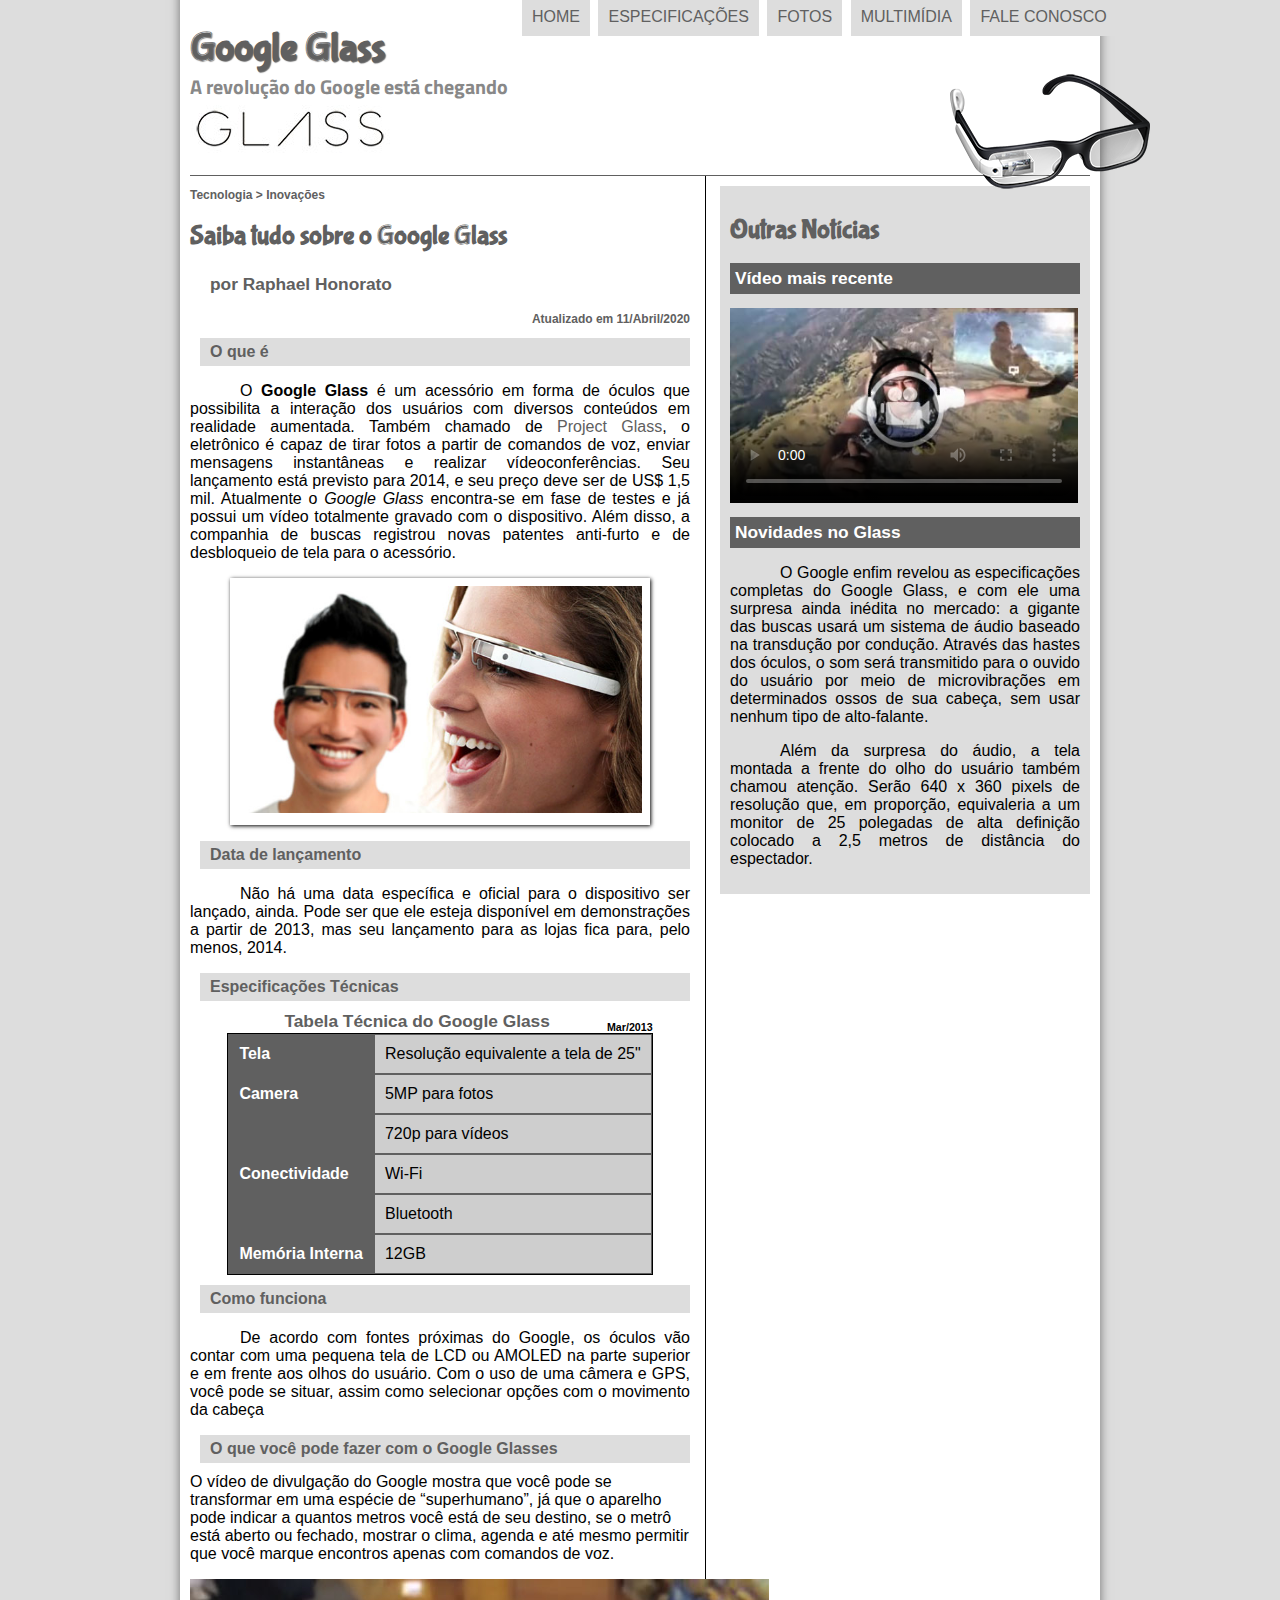
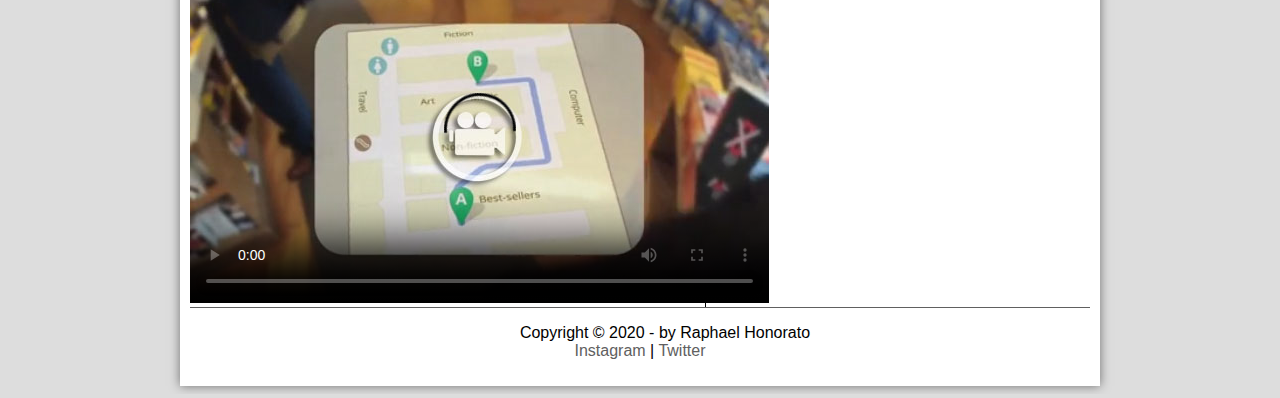
==== commit 39a723e7: "removendo arquivos desnecessários" ====
--- a/index.html
+++ b/index.html
@@ -43,7 +43,7 @@
                         <h3>Tecnologia > Inovações</h3>
                         <h1>Saiba tudo sobre o Google Glass</h1>
                         <h2>por Raphael Honorato</h2>
-                        <h3 class="direita">Atualizado em 07/Abril/2020</h3>
+                        <h3 class="direita">Atualizado em 11/Abril/2020</h3>
                     </hgroup>
                 </header>
 
